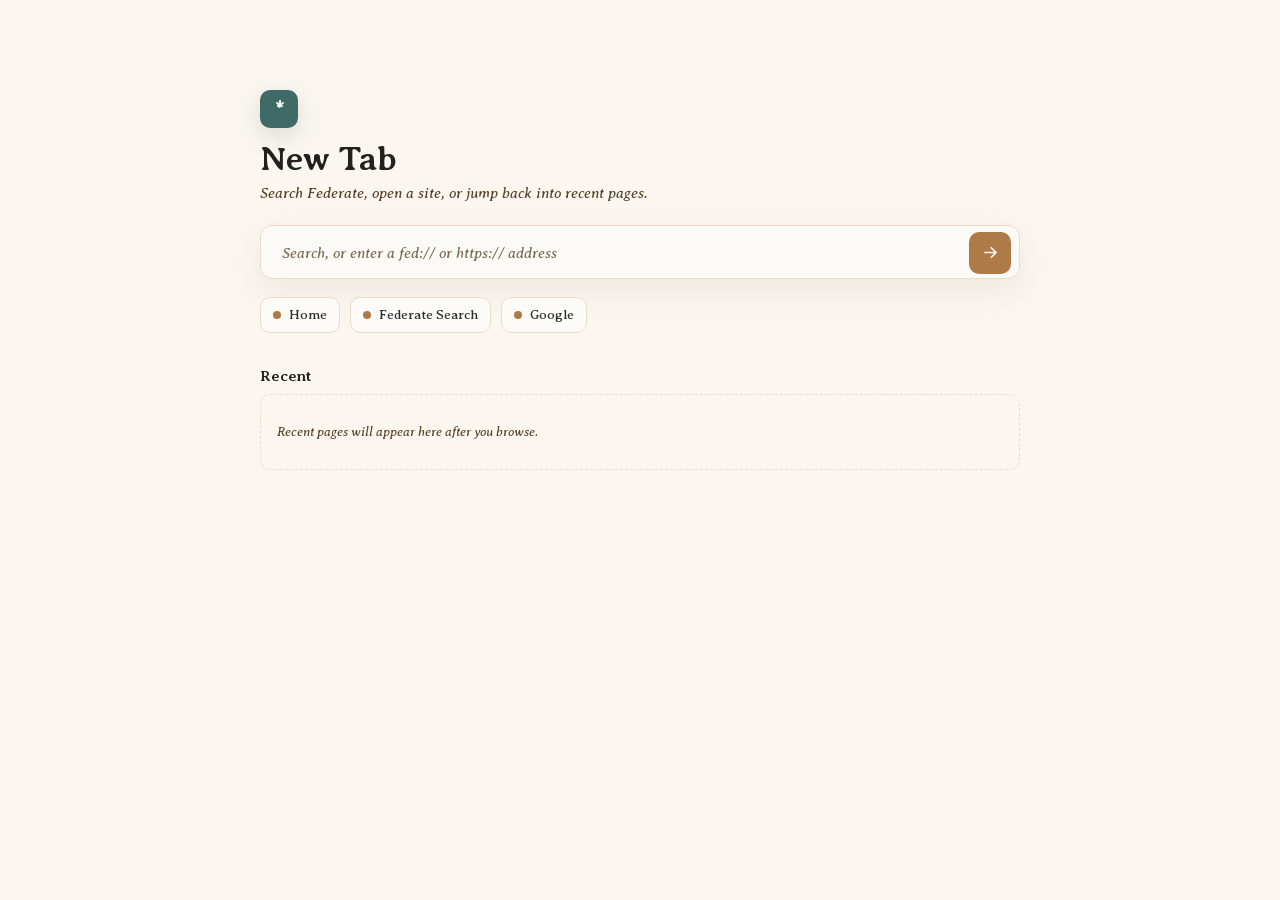
==== ui/new-tab.html @ 4f2a8ff3 "Add new-tab page and recent history Implement a local new-tab page (new-tab.html) that appears when " ====
<!doctype html>
<html lang="en">
<head>
<meta charset="utf-8">
<meta name="viewport" content="width=device-width, initial-scale=1">
<title>New Tab</title>
<link rel="stylesheet" href="css/tokens.css">
<style>
  * { box-sizing: border-box; }
  html,
  body {
    width: 100%;
    min-height: 100%;
    margin: 0;
    background: var(--surface);
    color: var(--text);
    font: 14px/1.4 var(--font-ui);
  }
  body {
    display: grid;
    place-items: start center;
    padding: clamp(42px, 10vh, 96px) 28px 28px;
    overflow-y: auto;
  }
  .newtab {
    width: min(760px, 100%);
  }
  .brand {
    margin-bottom: 22px;
  }
  .mark {
    width: 38px;
    height: 38px;
    display: grid;
    place-items: center;
    border-radius: 10px;
    background: var(--teal);
    color: var(--cream);
    font: 700 22px/1 var(--font-ui);
    box-shadow: 0 8px 24px rgba(64, 106, 102, 0.18);
  }
  h1 {
    margin: 14px 0 5px;
    font: 700 34px/1.05 var(--font-ui);
    letter-spacing: 0;
  }
  .sub {
    margin: 0;
    color: var(--text-muted);
    font: italic 400 15px/1.35 var(--font-ui);
  }
  .search {
    height: 54px;
    display: grid;
    grid-template-columns: 1fr 44px;
    align-items: center;
    gap: 8px;
    padding: 6px;
    border: 1px solid var(--border-subtle);
    border-radius: 12px;
    background: color-mix(in srgb, #fff 72%, var(--control-bg));
    box-shadow: 0 12px 36px rgba(84, 67, 41, 0.08);
  }
  .search:focus-within {
    border-color: color-mix(in srgb, var(--accent) 60%, var(--border-subtle));
    box-shadow:
      0 0 0 3px color-mix(in srgb, var(--accent) 22%, transparent),
      0 14px 38px rgba(84, 67, 41, 0.10);
  }
  input {
    min-width: 0;
    width: 100%;
    height: 100%;
    padding: 0 15px;
    border: 0;
    background: transparent;
    color: var(--text);
    font: 440 15px/1 var(--font-mono);
  }
  input:focus { outline: none; }
  input::placeholder {
    color: var(--text-muted);
    opacity: 0.78;
    font: italic 400 15px/1 var(--font-ui);
  }
  button {
    width: 42px;
    height: 42px;
    display: grid;
    place-items: center;
    border: 0;
    border-radius: 10px;
    background: var(--accent);
    color: var(--cream);
    cursor: pointer;
    transition: transform 120ms var(--ease-out), background-color 120ms ease-out;
  }
  button:hover { background: var(--umber); }
  button:active { transform: translateX(1px) scale(0.98); }
  button svg {
    width: 19px;
    height: 19px;
    display: block;
  }
  .quick {
    display: flex;
    flex-wrap: wrap;
    gap: 10px;
    margin: 18px 0 36px;
  }
  .chip,
  .recent {
    color: inherit;
    text-decoration: none;
  }
  .chip {
    min-height: 36px;
    display: inline-flex;
    align-items: center;
    gap: 8px;
    padding: 0 12px;
    border: 1px solid var(--border-subtle);
    border-radius: 10px;
    background: color-mix(in srgb, #fff 55%, var(--surface));
    color: var(--ink-soft);
    font: 400 13px/1 var(--font-ui);
  }
  .chip:hover {
    border-color: color-mix(in srgb, var(--accent) 45%, var(--border-subtle));
    background: #fff;
  }
  .dot {
    width: 8px;
    height: 8px;
    border-radius: 50%;
    background: var(--accent);
  }
  .section-head {
    display: flex;
    align-items: baseline;
    justify-content: space-between;
    margin-bottom: 10px;
  }
  h2 {
    margin: 0;
    font: 700 15px/1 var(--font-ui);
  }
  .hint {
    color: var(--text-muted);
    font: italic 400 12px/1 var(--font-ui);
  }
  .recent-grid {
    display: grid;
    grid-template-columns: repeat(auto-fit, minmax(190px, 1fr));
    gap: 10px;
  }
  .recent {
    min-height: 76px;
    display: grid;
    grid-template-columns: 34px 1fr;
    gap: 10px;
    align-items: center;
    padding: 12px;
    border: 1px solid var(--border-subtle);
    border-radius: 10px;
    background: color-mix(in srgb, #fff 58%, var(--surface));
  }
  .recent:hover {
    border-color: color-mix(in srgb, var(--accent) 48%, var(--border-subtle));
    background: #fff;
  }
  .recent-icon {
    width: 34px;
    height: 34px;
    display: grid;
    place-items: center;
    border-radius: 9px;
    background: var(--teal);
    color: var(--cream);
    font: 700 14px/1 var(--font-ui);
    text-transform: uppercase;
  }
  .recent-title,
  .recent-url {
    min-width: 0;
    overflow: hidden;
    text-overflow: ellipsis;
    white-space: nowrap;
  }
  .recent-title {
    font: 700 13px/1.2 var(--font-ui);
  }
  .recent-url {
    margin-top: 4px;
    color: var(--text-muted);
    font: 440 11px/1.2 var(--font-mono);
  }
  .empty {
    min-height: 76px;
    display: grid;
    place-items: center start;
    padding: 14px 16px;
    border: 1px dashed var(--border-subtle);
    border-radius: 10px;
    color: var(--text-muted);
    font: italic 400 13px/1.35 var(--font-ui);
  }
  @media (max-width: 560px) {
    body { padding-inline: 18px; }
    h1 { font-size: 28px; }
    .search { grid-template-columns: 1fr 40px; height: 50px; }
    button { width: 38px; height: 38px; }
  }
  @media (prefers-reduced-motion: reduce) {
    button { transition: none; }
    button:active { transform: none; }
  }
</style>
</head>
<body>
<main class="newtab">
  <section class="brand" aria-labelledby="title">
    <div class="mark" aria-hidden="true">*</div>
    <h1 id="title">New Tab</h1>
    <p class="sub">Search Federate, open a site, or jump back into recent pages.</p>
  </section>

  <form class="search" id="search">
    <input id="q" type="text" spellcheck="false" autocomplete="off"
           placeholder="Search, or enter a fed:// or https:// address"
           aria-label="Search or address">
    <button type="submit" aria-label="Go">
      <svg viewBox="0 0 24 24" fill="none" stroke="currentColor" stroke-width="2.2" stroke-linecap="round" stroke-linejoin="round" aria-hidden="true">
        <path d="M5 12h14"></path>
        <path d="M13 6l6 6l-6 6"></path>
      </svg>
    </button>
  </form>

  <nav class="quick" aria-label="Quick links">
    <a class="chip" href="fed://home.fed"><span class="dot"></span>Home</a>
    <a class="chip" href="fed://fed.busca"><span class="dot"></span>Federate Search</a>
    <a class="chip" href="https://google.com"><span class="dot"></span>Google</a>
  </nav>

  <section aria-labelledby="recent-title">
    <div class="section-head">
      <h2 id="recent-title">Recent</h2>
      <span class="hint" id="recent-count"></span>
    </div>
    <div class="recent-grid" id="recent"></div>
  </section>
</main>

<script>
const RECENT_KEY = 'fedsurf.recent';
const input = document.getElementById('q');
const recentEl = document.getElementById('recent');
const countEl = document.getElementById('recent-count');

function destination(value) {
  const text = value.trim();
  if (!text) return '';
  if (/^[a-z][a-z0-9+.-]*:\/\//i.test(text)) return text;
  const head = text.split(/[/?#]/, 1)[0];
  if (head.includes('.') && !/\s/.test(head)) return `https://${text}`;
  return `fed://fed.busca/?q=${encodeURIComponent(text).replace(/%20/g, '+')}`;
}

function hostOf(url) {
  try { return new URL(url).host; } catch (_) { return ''; }
}

function letterFor(item) {
  return (hostOf(item.url) || item.title || '?').slice(0, 1);
}

function displayUrl(url) {
  return url.replace(/^https?:\/\//, '');
}

function readRecent() {
  try {
    const items = JSON.parse(localStorage.getItem(RECENT_KEY) || '[]');
    return Array.isArray(items) ? items.filter((x) => x && x.url).slice(0, 8) : [];
  } catch (_) {
    return [];
  }
}

function renderRecent() {
  const recent = readRecent();
  countEl.textContent = recent.length ? `${recent.length} pages` : '';
  recentEl.textContent = '';
  if (!recent.length) {
    const empty = document.createElement('div');
    empty.className = 'empty';
    empty.textContent = 'Recent pages will appear here after you browse.';
    recentEl.append(empty);
    return;
  }
  for (const item of recent) {
    const a = document.createElement('a');
    a.className = 'recent';
    a.href = item.url;
    const icon = document.createElement('span');
    icon.className = 'recent-icon';
    icon.textContent = letterFor(item);
    const body = document.createElement('span');
    const title = document.createElement('span');
    title.className = 'recent-title';
    title.textContent = item.title || hostOf(item.url) || item.url;
    const url = document.createElement('span');
    url.className = 'recent-url';
    url.textContent = displayUrl(item.url);
    body.append(title, url);
    a.append(icon, body);
    recentEl.append(a);
  }
}

document.getElementById('search').addEventListener('submit', (event) => {
  event.preventDefault();
  const target = destination(input.value);
  if (target) window.location.href = target;
});

renderRecent();
</script>
</body>
</html>
---- ui/css/tokens.css ----
/* Federate Network palette (primitives, from home.fed) + semantic tokens. */

@font-face {
  font-family: 'Averia Serif Libre';
  font-style: normal; font-weight: 400; font-display: swap;
  src: url('../fonts/averia-serif-libre-400.woff2') format('woff2');
}
@font-face {
  font-family: 'Averia Serif Libre';
  font-style: italic; font-weight: 400; font-display: swap;
  src: url('../fonts/averia-serif-libre-400-italic.woff2') format('woff2');
}
@font-face {
  font-family: 'Averia Serif Libre';
  font-style: normal; font-weight: 700; font-display: swap;
  src: url('../fonts/averia-serif-libre-700.woff2') format('woff2');
}
@font-face {
  font-family: 'Lilex';
  font-style: normal; font-weight: 100 700; font-display: swap;
  src: url('../fonts/lilex-var.woff2') format('woff2');
}

:root {
  /* primitives */
  --cream: #FBF6F0;
  --sand: #E8DEC5;
  --bronze: #AE7A48;
  --umber: #544329;
  --ink-soft: #2D3030;
  --ink: #21211F;
  --ink-deep: #19191A;
  --amber: #C58A24;
  --terracotta: #C86439;
  --navy: #183F68;
  --teal: #406A66;
  --olive: #6E7A56;

  /* semantic */
  --surface: var(--cream);
  --control-bg: color-mix(in srgb, var(--sand) 42%, var(--cream));
  --control-bg-hover: color-mix(in srgb, var(--sand) 75%, var(--cream));
  --border-subtle: var(--sand);
  --text: var(--ink);
  --text-muted: var(--umber);
  --accent: var(--bronze);
  --scheme-fed: var(--teal);
  --scheme-https: var(--umber);
  --scheme-http: var(--amber);
  --font-ui: 'Averia Serif Libre', Georgia, serif;
  --font-mono: 'Lilex', ui-monospace, Menlo, monospace;

  /* layout */
  --topbar-h: 52px;
  --sidebar-w: 240px;
  --sidebar-w-collapsed: 52px;

  /* motion */
  --ease-out: cubic-bezier(0.2, 0, 0, 1);
}

html.collapsed {
  --sidebar-w: var(--sidebar-w-collapsed);
}
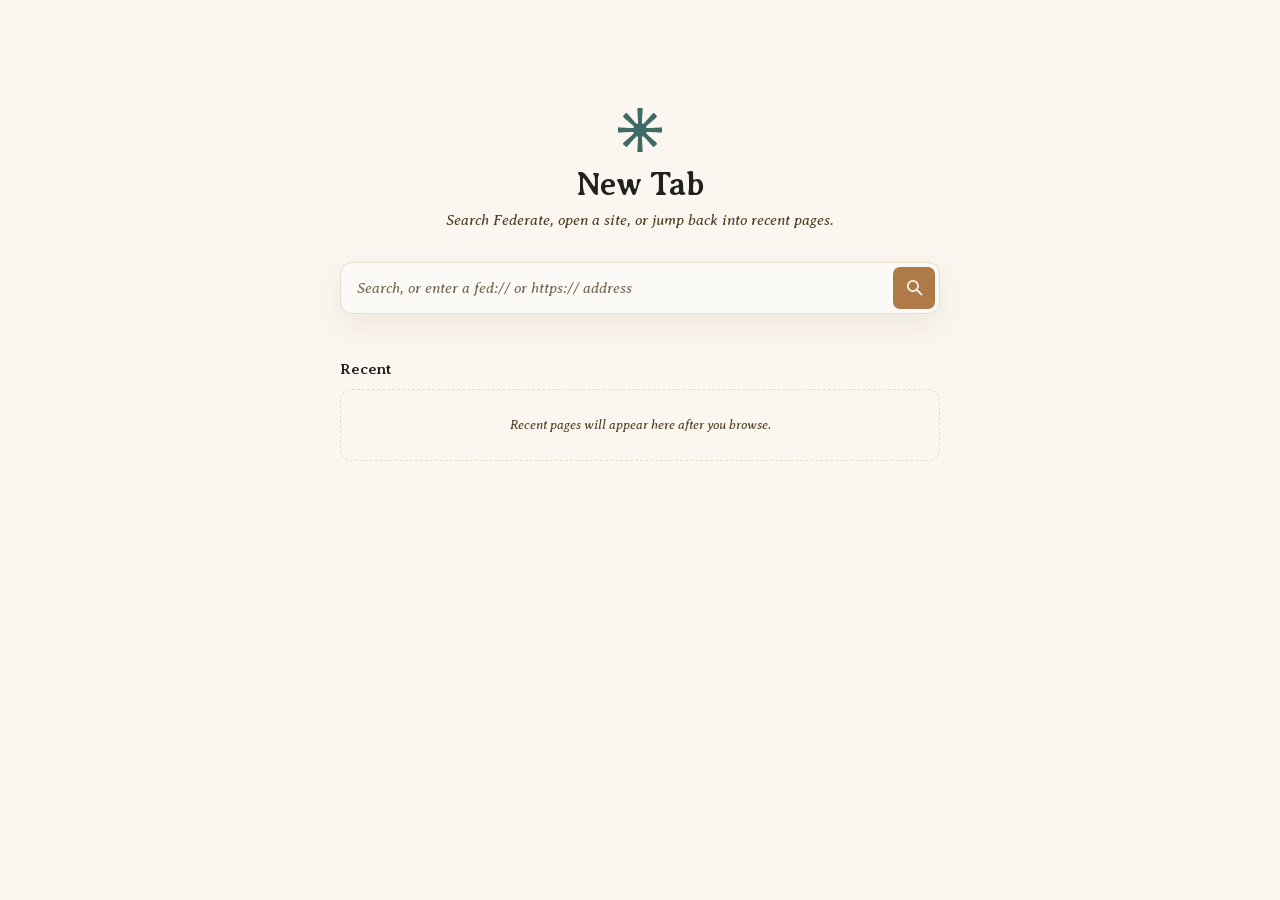
==== commit 7d4423fb: "Refine sidebar resize, mod-close, and new-tab UI Coalesces sidebar width RPCs during CSS animation (" ====
--- a/ui/new-tab.html
+++ b/ui/new-tab.html
@@ -6,6 +6,9 @@
 <title>New Tab</title>
 <link rel="stylesheet" href="css/tokens.css">
 <style>
+  /* Spacing system: 4px baseline grid — every gap, margin and padding is a
+     multiple of 4. Nested radii follow the concentric rule:
+     inner radius = outer radius − inset. */
   * { box-sizing: border-box; }
   html,
   body {
@@ -19,29 +22,28 @@
   body {
     display: grid;
     place-items: start center;
-    padding: clamp(42px, 10vh, 96px) 28px 28px;
+    padding: clamp(48px, 12vh, 112px) 28px 48px;
     overflow-y: auto;
   }
   .newtab {
-    width: min(760px, 100%);
+    width: min(600px, 100%);
   }
   .brand {
-    margin-bottom: 22px;
+    display: flex;
+    flex-direction: column;
+    align-items: center;
+    text-align: center;
+    margin-bottom: 32px;
   }
   .mark {
-    width: 38px;
-    height: 38px;
-    display: grid;
-    place-items: center;
-    border-radius: 10px;
-    background: var(--teal);
-    color: var(--cream);
-    font: 700 22px/1 var(--font-ui);
-    box-shadow: 0 8px 24px rgba(64, 106, 102, 0.18);
-  }
+    width: 44px;
+    height: 44px;
+    color: var(--teal);
+  }
+  .mark svg { width: 100%; height: 100%; display: block; }
   h1 {
-    margin: 14px 0 5px;
-    font: 700 34px/1.05 var(--font-ui);
+    margin: 16px 0 8px;
+    font: 700 32px/1.05 var(--font-ui);
     letter-spacing: 0;
   }
   .sub {
@@ -49,17 +51,22 @@
     color: var(--text-muted);
     font: italic 400 15px/1.35 var(--font-ui);
   }
+  /* Bar: 52px outer, 1px border + 4px padding = 5px inset on every side,
+     so the 42px button sits with exactly 5px above, below and to the right.
+     Button radius 7 = bar radius 12 − 5px inset (concentric). */
   .search {
-    height: 54px;
-    display: grid;
-    grid-template-columns: 1fr 44px;
+    height: 52px;
+    display: grid;
+    grid-template-columns: 1fr 42px;
     align-items: center;
-    gap: 8px;
-    padding: 6px;
+    gap: 4px;
+    padding: 4px;
     border: 1px solid var(--border-subtle);
     border-radius: 12px;
     background: color-mix(in srgb, #fff 72%, var(--control-bg));
     box-shadow: 0 12px 36px rgba(84, 67, 41, 0.08);
+    margin-bottom: 48px;
+    transition: border-color 160ms var(--ease-out), box-shadow 160ms var(--ease-out);
   }
   .search:focus-within {
     border-color: color-mix(in srgb, var(--accent) 60%, var(--border-subtle));
@@ -71,7 +78,7 @@
     min-width: 0;
     width: 100%;
     height: 100%;
-    padding: 0 15px;
+    padding: 0 12px;
     border: 0;
     background: transparent;
     color: var(--text);
@@ -89,57 +96,25 @@
     display: grid;
     place-items: center;
     border: 0;
-    border-radius: 10px;
+    border-radius: 7px;
     background: var(--accent);
     color: var(--cream);
     cursor: pointer;
     transition: transform 120ms var(--ease-out), background-color 120ms ease-out;
   }
   button:hover { background: var(--umber); }
-  button:active { transform: translateX(1px) scale(0.98); }
+  button:active { transform: scale(0.96); }
+  button:focus-visible { outline: 2px solid var(--accent); outline-offset: 2px; }
   button svg {
     width: 19px;
     height: 19px;
     display: block;
   }
-  .quick {
-    display: flex;
-    flex-wrap: wrap;
-    gap: 10px;
-    margin: 18px 0 36px;
-  }
-  .chip,
-  .recent {
-    color: inherit;
-    text-decoration: none;
-  }
-  .chip {
-    min-height: 36px;
-    display: inline-flex;
-    align-items: center;
-    gap: 8px;
-    padding: 0 12px;
-    border: 1px solid var(--border-subtle);
-    border-radius: 10px;
-    background: color-mix(in srgb, #fff 55%, var(--surface));
-    color: var(--ink-soft);
-    font: 400 13px/1 var(--font-ui);
-  }
-  .chip:hover {
-    border-color: color-mix(in srgb, var(--accent) 45%, var(--border-subtle));
-    background: #fff;
-  }
-  .dot {
-    width: 8px;
-    height: 8px;
-    border-radius: 50%;
-    background: var(--accent);
-  }
   .section-head {
     display: flex;
     align-items: baseline;
     justify-content: space-between;
-    margin-bottom: 10px;
+    margin-bottom: 12px;
   }
   h2 {
     margin: 0;
@@ -151,68 +126,87 @@
   }
   .recent-grid {
     display: grid;
-    grid-template-columns: repeat(auto-fit, minmax(190px, 1fr));
-    gap: 10px;
+    grid-template-columns: repeat(2, minmax(0, 1fr));
+    gap: 12px;
   }
   .recent {
-    min-height: 76px;
-    display: grid;
-    grid-template-columns: 34px 1fr;
-    gap: 10px;
+    display: grid;
+    grid-template-columns: 36px 1fr;
+    gap: 12px;
     align-items: center;
     padding: 12px;
     border: 1px solid var(--border-subtle);
-    border-radius: 10px;
+    border-radius: 12px;
     background: color-mix(in srgb, #fff 58%, var(--surface));
+    color: inherit;
+    text-decoration: none;
+    transition: border-color 120ms ease-out, background-color 120ms ease-out, box-shadow 120ms ease-out;
   }
   .recent:hover {
     border-color: color-mix(in srgb, var(--accent) 48%, var(--border-subtle));
     background: #fff;
-  }
+    box-shadow: 0 2px 10px rgba(84, 67, 41, 0.07);
+  }
+  .recent:focus-visible { outline: 2px solid var(--accent); outline-offset: 2px; }
   .recent-icon {
-    width: 34px;
-    height: 34px;
+    width: 36px;
+    height: 36px;
     display: grid;
     place-items: center;
-    border-radius: 9px;
-    background: var(--teal);
+    border-radius: 8px;
     color: var(--cream);
     font: 700 14px/1 var(--font-ui);
     text-transform: uppercase;
   }
+  /* With a real favicon the slot becomes a neutral white tile. */
+  .recent-icon.has-favicon {
+    background: #fff;
+    border: 1px solid var(--border-subtle);
+  }
+  .recent-icon img {
+    width: 20px;
+    height: 20px;
+    border-radius: 4px;
+    display: block;
+  }
+  .recent-body { min-width: 0; }
   .recent-title,
   .recent-url {
+    display: block;
     min-width: 0;
     overflow: hidden;
     text-overflow: ellipsis;
     white-space: nowrap;
   }
   .recent-title {
-    font: 700 13px/1.2 var(--font-ui);
+    font: 700 13px/1.25 var(--font-ui);
   }
   .recent-url {
     margin-top: 4px;
     color: var(--text-muted);
-    font: 440 11px/1.2 var(--font-mono);
+    font: 440 11px/1.25 var(--font-mono);
   }
   .empty {
-    min-height: 76px;
-    display: grid;
-    place-items: center start;
-    padding: 14px 16px;
+    grid-column: 1 / -1;
+    min-height: 72px;
+    display: grid;
+    place-items: center;
+    padding: 16px;
     border: 1px dashed var(--border-subtle);
-    border-radius: 10px;
+    border-radius: 12px;
     color: var(--text-muted);
     font: italic 400 13px/1.35 var(--font-ui);
+    text-align: center;
   }
   @media (max-width: 560px) {
-    body { padding-inline: 18px; }
-    h1 { font-size: 28px; }
-    .search { grid-template-columns: 1fr 40px; height: 50px; }
+    body { padding-inline: 16px; }
+    h1 { font-size: 27px; }
+    .search { grid-template-columns: 1fr 38px; height: 48px; }
     button { width: 38px; height: 38px; }
+    .recent-grid { grid-template-columns: minmax(0, 1fr); }
   }
   @media (prefers-reduced-motion: reduce) {
-    button { transition: none; }
+    .search, button, .recent { transition: none; }
     button:active { transform: none; }
   }
 </style>
@@ -220,7 +214,12 @@
 <body>
 <main class="newtab">
   <section class="brand" aria-labelledby="title">
-    <div class="mark" aria-hidden="true">*</div>
+    <div class="mark" aria-hidden="true">
+      <!-- Fedsurf brand symbol (symbol.svg) -->
+      <svg viewBox="0 0 400 400" fill="none" xmlns="http://www.w3.org/2000/svg">
+        <path d="M218.807 105.212C217.399 129.128 216.695 141.086 223.269 143.809C229.842 146.532 237.801 137.58 253.719 119.676L309.658 56.7584C316.267 49.3252 319.571 45.6085 323.884 45.482C328.197 45.3555 331.714 48.872 338.747 55.9051L344.102 61.2603C351.136 68.2945 354.653 71.8115 354.526 76.1252C354.399 80.4388 350.682 83.743 343.246 90.3515L280.328 146.272C262.418 162.189 253.464 170.148 256.186 176.722C258.909 183.296 270.869 182.593 294.788 181.186L378.826 176.245C388.756 175.661 393.721 175.369 396.86 178.33C400 181.29 400 186.264 400 196.211V203.788C400 213.736 400 218.709 396.86 221.67C393.72 224.63 388.755 224.338 378.825 223.754L294.785 218.807C270.867 217.399 258.908 216.695 256.184 223.269C253.461 229.843 262.415 237.802 280.322 253.72L343.247 309.656C350.682 316.266 354.4 319.57 354.526 323.884C354.652 328.198 351.135 331.715 344.099 338.748L338.739 344.107C331.705 351.139 328.188 354.655 323.875 354.528C319.562 354.401 316.258 350.684 309.65 343.25L253.721 280.327C237.803 262.418 229.843 253.463 223.27 256.186C216.696 258.909 217.399 270.869 218.807 294.789L223.754 378.825C224.338 388.755 224.63 393.72 221.67 396.86C218.709 400 213.736 400 203.788 400H196.21C186.263 400 181.29 400 178.33 396.86C175.369 393.721 175.661 388.756 176.245 378.826L181.186 294.788C182.593 270.869 183.296 258.909 176.722 256.186C170.148 253.464 162.189 262.418 146.272 280.328L90.3515 343.246C83.743 350.682 80.4388 354.399 76.1252 354.526C71.8116 354.653 68.2945 351.136 61.2603 344.102L55.9051 338.747C48.872 331.714 45.3555 328.197 45.482 323.884C45.6085 319.571 49.3252 316.267 56.7584 309.658L119.676 253.719C137.58 237.801 146.533 229.842 143.809 223.269C141.086 216.695 129.128 217.399 105.212 218.807L21.1752 223.754C11.2449 224.338 6.27963 224.63 3.1398 221.67C-2.64645e-05 218.709 0 213.736 0 203.788V196.211C0 186.264 -3.79086e-05 181.29 3.13957 178.33C6.27918 175.369 11.2441 175.661 21.174 176.245L105.206 181.186C129.124 182.593 141.083 183.296 143.806 176.722C146.528 170.148 137.574 162.19 119.666 146.272L56.7547 90.3535C49.3188 83.7442 45.6008 80.4395 45.4743 76.1255C45.3478 71.8116 48.8657 68.2947 55.9014 61.2609L61.2615 55.9023C68.2953 48.8705 71.8121 45.3546 76.1251 45.4816C80.4381 45.6086 83.7419 49.3254 90.3497 56.7589L146.273 119.671C162.19 137.577 170.149 146.53 176.722 143.807C183.296 141.085 182.593 129.126 181.187 105.209L176.245 21.174C175.661 11.2442 175.369 6.27922 178.33 3.13961C181.29 0 186.264 0 196.211 0H203.788C213.736 0 218.709 0 221.67 3.13983C224.63 6.27965 224.338 11.2448 223.754 21.1752L218.807 105.212Z" fill="currentColor"/>
+      </svg>
+    </div>
     <h1 id="title">New Tab</h1>
     <p class="sub">Search Federate, open a site, or jump back into recent pages.</p>
   </section>
@@ -229,19 +228,13 @@
     <input id="q" type="text" spellcheck="false" autocomplete="off"
            placeholder="Search, or enter a fed:// or https:// address"
            aria-label="Search or address">
-    <button type="submit" aria-label="Go">
+    <button type="submit" aria-label="Search">
       <svg viewBox="0 0 24 24" fill="none" stroke="currentColor" stroke-width="2.2" stroke-linecap="round" stroke-linejoin="round" aria-hidden="true">
-        <path d="M5 12h14"></path>
-        <path d="M13 6l6 6l-6 6"></path>
+        <path d="M10 10m-6.5 0a6.5 6.5 0 1 0 13 0a6.5 6.5 0 1 0 -13 0"></path>
+        <path d="M21 21l-6 -6"></path>
       </svg>
     </button>
   </form>
-
-  <nav class="quick" aria-label="Quick links">
-    <a class="chip" href="fed://home.fed"><span class="dot"></span>Home</a>
-    <a class="chip" href="fed://fed.busca"><span class="dot"></span>Federate Search</a>
-    <a class="chip" href="https://google.com"><span class="dot"></span>Google</a>
-  </nav>
 
   <section aria-labelledby="recent-title">
     <div class="section-head">
@@ -254,6 +247,7 @@
 
 <script>
 const RECENT_KEY = 'fedsurf.recent';
+const TILE_COLORS = ['var(--teal)', 'var(--navy)', 'var(--olive)', 'var(--terracotta)', 'var(--amber)'];
 const input = document.getElementById('q');
 const recentEl = document.getElementById('recent');
 const countEl = document.getElementById('recent-count');
@@ -271,6 +265,28 @@
   try { return new URL(url).host; } catch (_) { return ''; }
 }
 
+// Same host-hash palette as the sidebar tiles, so a site keeps one color.
+function tileColor(url) {
+  const host = hostOf(url);
+  if (!host) return 'var(--accent)';
+  let hash = 0;
+  for (let i = 0; i < host.length; i++) hash = (hash * 31 + host.charCodeAt(i)) >>> 0;
+  return TILE_COLORS[hash % TILE_COLORS.length];
+}
+
+// Explicit favicon from the tab, else the site's /favicon.ico (same
+// fallback the sidebar uses).
+function faviconFor(item) {
+  if (item.favicon) return item.favicon;
+  try {
+    const u = new URL(item.url);
+    if (['http:', 'https:', 'fed:'].includes(u.protocol) && u.host) {
+      return `${u.protocol}//${u.host}/favicon.ico`;
+    }
+  } catch (_) { /* not a URL */ }
+  return '';
+}
+
 function letterFor(item) {
   return (hostOf(item.url) || item.title || '?').slice(0, 1);
 }
@@ -286,6 +302,32 @@
   } catch (_) {
     return [];
   }
+}
+
+function letterTile(icon, item) {
+  icon.classList.remove('has-favicon');
+  icon.textContent = letterFor(item);
+  icon.style.background = tileColor(item.url);
+}
+
+function iconFor(item) {
+  const icon = document.createElement('span');
+  icon.className = 'recent-icon';
+  const src = faviconFor(item);
+  if (!src) {
+    letterTile(icon, item);
+    return icon;
+  }
+  icon.classList.add('has-favicon');
+  const img = document.createElement('img');
+  img.alt = '';
+  img.addEventListener('error', () => {
+    img.remove();
+    letterTile(icon, item);
+  });
+  img.src = src;
+  icon.append(img);
+  return icon;
 }
 
 function renderRecent() {
@@ -303,10 +345,8 @@
     const a = document.createElement('a');
     a.className = 'recent';
     a.href = item.url;
-    const icon = document.createElement('span');
-    icon.className = 'recent-icon';
-    icon.textContent = letterFor(item);
     const body = document.createElement('span');
+    body.className = 'recent-body';
     const title = document.createElement('span');
     title.className = 'recent-title';
     title.textContent = item.title || hostOf(item.url) || item.url;
@@ -314,7 +354,7 @@
     url.className = 'recent-url';
     url.textContent = displayUrl(item.url);
     body.append(title, url);
-    a.append(icon, body);
+    a.append(iconFor(item), body);
     recentEl.append(a);
   }
 }
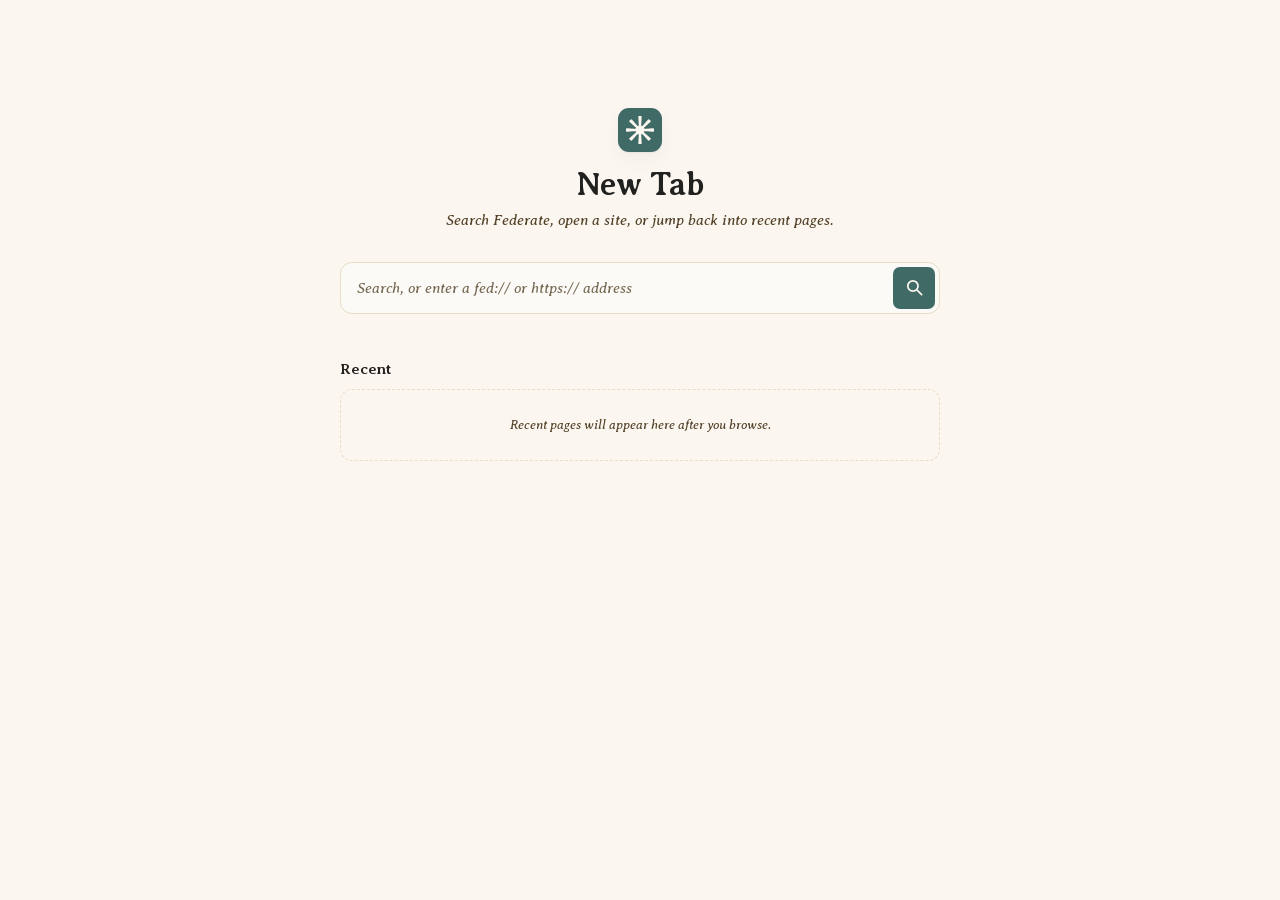
==== commit 2425112a: "Redesign UI with teal accent and improved tab layout Comprehensive redesign updating the color schem" ====
--- a/ui/new-tab.html
+++ b/ui/new-tab.html
@@ -4,6 +4,9 @@
 <meta charset="utf-8">
 <meta name="viewport" content="width=device-width, initial-scale=1">
 <title>New Tab</title>
+<style>
+  html, body { background: #FBF6F0; color: #21211F; }
+</style>
 <link rel="stylesheet" href="css/tokens.css">
 <style>
   /* Spacing system: 4px baseline grid — every gap, margin and padding is a
@@ -15,6 +18,7 @@
     width: 100%;
     min-height: 100%;
     margin: 0;
+    background: #FBF6F0;
     background: var(--surface);
     color: var(--text);
     font: 14px/1.4 var(--font-ui);
@@ -38,9 +42,14 @@
   .mark {
     width: 44px;
     height: 44px;
-    color: var(--teal);
-  }
-  .mark svg { width: 100%; height: 100%; display: block; }
+    display: grid;
+    place-items: center;
+    border-radius: 11px;
+    background: var(--accent);
+    color: var(--cream);
+    box-shadow: var(--shadow-soft);
+  }
+  .mark svg { width: 28px; height: 28px; display: block; }
   h1 {
     margin: 16px 0 8px;
     font: 700 32px/1.05 var(--font-ui);
@@ -64,15 +73,15 @@
     border: 1px solid var(--border-subtle);
     border-radius: 12px;
     background: color-mix(in srgb, #fff 72%, var(--control-bg));
-    box-shadow: 0 12px 36px rgba(84, 67, 41, 0.08);
+    box-shadow: none;
     margin-bottom: 48px;
     transition: border-color 160ms var(--ease-out), box-shadow 160ms var(--ease-out);
   }
   .search:focus-within {
     border-color: color-mix(in srgb, var(--accent) 60%, var(--border-subtle));
     box-shadow:
-      0 0 0 3px color-mix(in srgb, var(--accent) 22%, transparent),
-      0 14px 38px rgba(84, 67, 41, 0.10);
+      0 0 0 3px color-mix(in srgb, var(--accent) 18%, transparent),
+      0 1px 2px rgba(25, 25, 26, 0.04);
   }
   input {
     min-width: 0;
@@ -102,7 +111,7 @@
     cursor: pointer;
     transition: transform 120ms var(--ease-out), background-color 120ms ease-out;
   }
-  button:hover { background: var(--umber); }
+  button:hover { background: var(--accent-strong); }
   button:active { transform: scale(0.96); }
   button:focus-visible { outline: 2px solid var(--accent); outline-offset: 2px; }
   button svg {
@@ -145,7 +154,7 @@
   .recent:hover {
     border-color: color-mix(in srgb, var(--accent) 48%, var(--border-subtle));
     background: #fff;
-    box-shadow: 0 2px 10px rgba(84, 67, 41, 0.07);
+    box-shadow: var(--shadow-soft);
   }
   .recent:focus-visible { outline: 2px solid var(--accent); outline-offset: 2px; }
   .recent-icon {
--- a/ui/css/tokens.css
+++ b/ui/css/tokens.css
@@ -43,12 +43,16 @@
   --border-subtle: var(--sand);
   --text: var(--ink);
   --text-muted: var(--umber);
-  --accent: var(--bronze);
+  --accent: var(--teal);
+  --accent-strong: color-mix(in srgb, var(--accent) 86%, var(--ink));
   --scheme-fed: var(--teal);
   --scheme-https: var(--umber);
   --scheme-http: var(--amber);
   --font-ui: 'Averia Serif Libre', Georgia, serif;
   --font-mono: 'Lilex', ui-monospace, Menlo, monospace;
+  --shadow-soft: 0 1px 2px rgba(25, 25, 26, 0.05), 0 8px 20px rgba(25, 25, 26, 0.035);
+  --shadow-raised: 0 1px 2px rgba(25, 25, 26, 0.08), 0 5px 14px rgba(25, 25, 26, 0.055);
+  --shadow-drag: 0 6px 18px rgba(25, 25, 26, 0.16);
 
   /* layout */
   --topbar-h: 52px;
